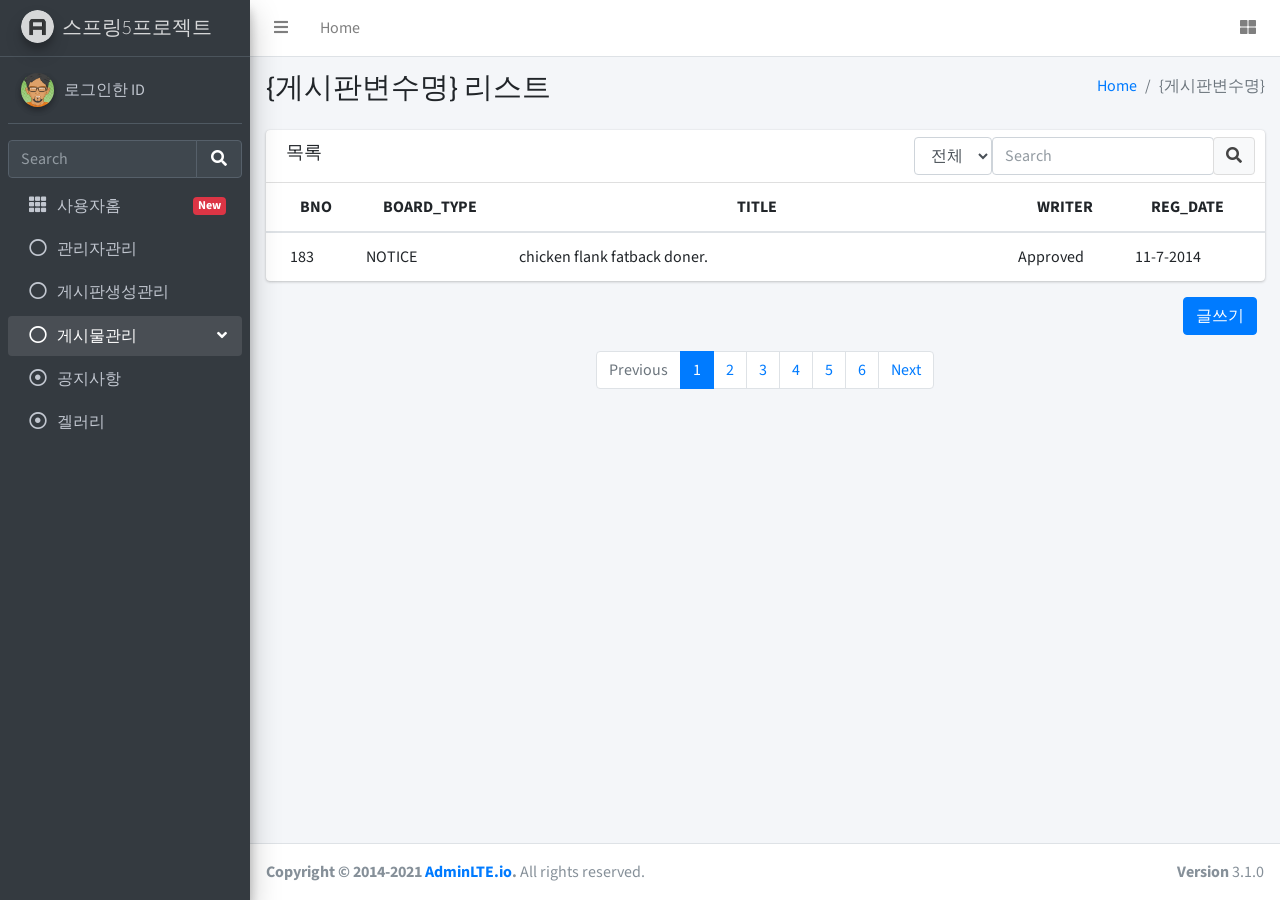
==== src/main/webapp/resources/admin/board_list.html @ ef1ccd4c "7교시 커밋" ====
<!DOCTYPE html>
<html lang="ko">
<head>
  <meta charset="utf-8">
  <meta name="viewport" content="width=device-width, initial-scale=1">
  <title>AdminLTE 3 | 대시보드</title>
  <!-- Google Font: Source Sans Pro 구글웹폰트 -->
  <link rel="stylesheet" href="https://fonts.googleapis.com/css?family=Source+Sans+Pro:300,400,400i,700&display=fallback">
  <!-- Font Awesome 폰트어썸 -->
  <link rel="stylesheet" href="plugins/fontawesome-free/css/all.min.css">
  <!-- Tempusdominus Bootstrap 4 부트스트랩4 -->
  <link rel="stylesheet" href="plugins/tempusdominus-bootstrap-4/css/tempusdominus-bootstrap-4.min.css">
  <!-- Theme style AdminLTE 테마스타일 -->
  <link rel="stylesheet" href="dist/css/adminlte.min.css">
  <!-- overlayScrollbars 왼쪽스크롤메뉴 -->
  <link rel="stylesheet" href="plugins/overlayScrollbars/css/OverlayScrollbars.min.css">
  <!-- summernote 웹에디터 -->
  <link rel="stylesheet" href="plugins/summernote/summernote-bs4.min.css">
</head>
<body class="hold-transition sidebar-mini layout-fixed">
<div class="wrapper">

  <!-- Preloader A로고 로딩중...표시 -->
  <div class="preloader flex-column justify-content-center align-items-center">
    <img class="animation__shake" src="dist/img/AdminLTELogo.png" alt="AdminLTELogo" height="60" width="60">
  </div>

  <!-- Navbar 햄버거메뉴 라인 부분 -->
  <nav class="main-header navbar navbar-expand navbar-white navbar-light">
    <!-- Left navbar links 왼쪽 햄버거 메뉴와 Home링크메뉴 -->
    <ul class="navbar-nav">
      <li class="nav-item"> 
        <a class="nav-link" data-widget="pushmenu" href="#" role="button"><i class="fas fa-bars"></i></a>
      </li>
      <li class="nav-item d-none d-sm-inline-block">
        <a href="home.html" class="nav-link">Home</a>
      </li>
    </ul>
    <!-- Right navbar links 오른쪽 아이콘 메뉴 -->
    <ul class="navbar-nav ml-auto">
     
      <li class="nav-item">
        <a class="nav-link" data-widget="control-sidebar" data-slide="true" href="#" role="button">
          <i class="fas fa-th-large"></i>
        </a>
      </li>
    </ul>
  </nav>
  <!-- /.navbar -->

  <!-- Main Sidebar Container 왼쪽 사이드메뉴내용 -->
  <aside class="main-sidebar sidebar-dark-primary elevation-4">
    <!-- Brand Logo -->
    <a href="home.html" class="brand-link">
      <img src="dist/img/AdminLTELogo.png" alt="AdminLTE Logo" class="brand-image img-circle elevation-3" style="opacity: .8">
      <span class="brand-text font-weight-light">스프링5프로젝트</span>
    </a>

    <!-- Sidebar -->
    <div class="sidebar">
      <!-- Sidebar user panel (optional) 로그인한 정보 -->
      <div class="user-panel mt-3 pb-3 mb-3 d-flex">
        <div class="image">
          <img src="dist/img/avatar4.png" class="img-circle elevation-2" alt="User Image">
        </div>
        <div class="info">
          <a href="#" class="d-block">로그인한 ID</a>
        </div>
      </div>

      <!-- SidebarSearch Form 검색폼 -->
      <div class="form-inline">
        <div class="input-group" data-widget="sidebar-search">
          <input class="form-control form-control-sidebar" type="search" placeholder="Search" aria-label="Search">
          <div class="input-group-append">
            <button class="btn btn-sidebar">
              <i class="fas fa-search fa-fw"></i>
            </button>
          </div>
        </div>
      </div>

      <!-- Sidebar Menu 메뉴시작 -->
      <nav class="mt-2">
        <ul class="nav nav-pills nav-sidebar flex-column" data-widget="treeview" role="menu" data-accordion="false">
          <!-- Add icons to the links using the .nav-icon class
               with font-awesome or any other icon font library -->
          
          <li class="nav-item">
            <a href="/" class="nav-link">
              <i class="nav-icon fas fa-th"></i>
              <p>
                사용자홈
                <span class="right badge badge-danger">New</span>
              </p>
            </a>
          </li>
          <li class="nav-item">
            <a href="#" class="nav-link">
              <i class="far fa-circle nav-icon"></i>
              <p>관리자관리</p>
            </a>
          </li>
          <li class="nav-item">
            <a href="#" class="nav-link">
              <i class="far fa-circle nav-icon"></i>
              <p>게시판생성관리</p>
            </a>
          </li>
          <li class="nav-item menu-open">
            <a href="#" class="nav-link">
              <i class="far fa-circle nav-icon"></i>
              <p>게시물관리
                <i class="right fas fa-angle-left"></i>
              </p>
            </a>
            <ul class="nav nav-treeview">
              <!-- 위 게시판 생성관리에서 만든 게시판 개수에 따라서 자동 증가(아래) -->
              <li class="nav-item">
                <a href="board_list.html" class="nav-link">
                  <i class="far fa-dot-circle nav-icon"></i>
                  <p>공지사항</p>
                </a>
              </li>
              <li class="nav-item">
                <a href="board_list.html" class="nav-link">
                  <i class="far fa-dot-circle nav-icon"></i>
                  <p>겔러리</p>
                </a>
              </li>
            </ul>
          </li>
          
        </ul>
      </nav>
      <!-- /.sidebar-menu -->
    </div>
    <!-- /.sidebar -->
  </aside>

  <!-- Content Wrapper. Contains page content -->
  <div class="content-wrapper">
    <!-- Content Header (Page header) -->
    <div class="content-header">
      <div class="container-fluid">
        <div class="row mb-2">
          <div class="col-sm-6">
            <h1 class="m-0">{게시판변수명} 리스트</h1>
          </div><!-- /.col -->
          <div class="col-sm-6">
            <ol class="breadcrumb float-sm-right">
              <li class="breadcrumb-item"><a href="#">Home</a></li>
              <li class="breadcrumb-item active">{게시판변수명}</li>
            </ol>
          </div><!-- /.col -->
        </div><!-- /.row -->
      </div><!-- /.container-fluid -->
    </div>
    <!-- /.content-header -->

    <!-- Main content -->
    <section class="content">
      <div class="container-fluid">
        <!-- 콘텐츠 내용 -->
        <div class="card">
          <div class="card-header">
            <h3 class="card-title">목록</h3>

            <div class="card-tools">
              <!-- 내용검색 폼 -->
              <div class="input-group input-group-md">
                <form name="form_search" action="board_list.html" method="GET" class="form-horizontal">
                  <select name="search_type" class="form-control float-left" style="width: inherit;">
                    <option>전체</option>
                    <option>제목</option>
                    <option>내용</option>
                  </select>  
                  <input type="text" name="table_search" class="form-control float-left" placeholder="Search" style="width: inherit;">
                  <div class="input-group-append float-left" style="width: inherit;">
                    <button type="submit" class="btn btn-default">
                      <i class="fas fa-search"></i>
                    </button>
                  </div>                                
                </form>
              </div>
              <!-- //내용검색 폼 -->
            </div>
          </div>
          <!-- /.card-header -->
          <div class="card-body table-responsive p-0">
            <table class="table table-hover">
              <!-- 줄바꿈않할때 다음 클래스추가 text-nowrap  -->
              <thead>
                <tr>
                  <th class="text-center">BNO</th>
                  <th class="text-center">BOARD_TYPE</th>
                  <th class="text-center col-6">TITLE</th>
                  <th class="text-center">WRITER</th>
                  <th class="text-center">REG_DATE</th>
                </tr>
              </thead>
              <tbody>
                <!-- 아래 링크주소에 jsp에서 프로그램처리예정 -->
                <tr style="cursor: pointer;" onclick="location.replace('board_view.html?bno=183');">
                  <td>183</td>
                  <td>NOTICE</td>
                  <td>chicken flank fatback doner.</td>
                  <td><span class="tag tag-success">Approved</span></td>
                  <td>11-7-2014</td>
                </tr>
                
              </tbody>
            </table>
          </div>
          <!-- /.card-body -->
        </div>
        <!-- //콘텐츠 내용 -->
        <!-- 페이징 처리 -->
        <div class="col-12 text-right">
          <a href="board_write.html" class="btn btn-primary mb-3">글쓰기</a>
          <ul class="pagination justify-content-center">
              <li class="paginate_button page-item previous disabled" id="example2_previous">
                <a href="#" aria-controls="example2" data-dt-idx="0" tabindex="0" class="page-link">Previous</a>
              </li>
              <li class="paginate_button page-item active">
                <a href="#" aria-controls="example2" data-dt-idx="1" tabindex="0" class="page-link">1</a>
              </li>
              <li class="paginate_button page-item ">
                <a href="#" aria-controls="example2" data-dt-idx="2" tabindex="0" class="page-link">2</a>
              </li>
              <li class="paginate_button page-item ">
                <a href="#" aria-controls="example2" data-dt-idx="3" tabindex="0" class="page-link">3</a>
              </li>
              <li class="paginate_button page-item ">
                <a href="#" aria-controls="example2" data-dt-idx="4" tabindex="0" class="page-link">4</a>
              </li>
              <li class="paginate_button page-item ">
                <a href="#" aria-controls="example2" data-dt-idx="5" tabindex="0" class="page-link">5</a>
              </li>
              <li class="paginate_button page-item ">
                <a href="#" aria-controls="example2" data-dt-idx="6" tabindex="0" class="page-link">6</a>
              </li>
              <li class="paginate_button page-item next" id="example2_next">
                <a href="#" aria-controls="example2" data-dt-idx="7" tabindex="0" class="page-link">Next</a>
              </li>
          </ul>
        </div>
        <!-- //페이징 처리 -->
      </div><!-- /.container-fluid -->
    </section>
    <!-- /.content -->
  </div>
  <!-- /.content-wrapper -->
  <footer class="main-footer">
    <strong>Copyright &copy; 2014-2021 <a href="https://adminlte.io">AdminLTE.io</a>.</strong>
    All rights reserved.
    <div class="float-right d-none d-sm-inline-block">
      <b>Version</b> 3.1.0
    </div>
  </footer>

  <!-- Control Sidebar 오른쪽 바둑판베뉴클릭시 나오는 내용 -->
  <aside class="control-sidebar control-sidebar-dark">
    <!-- demo.js에서 출력할 내용이 존재, demo.js사용않함. -->
    <div class="text-center mt-4">
    <h5>로그아웃</h5><hr class="mb-2"/>
    <button type="button" class="btn btn-primary" id="btn_logout">로그아웃</button>
    </div>
  </aside>
  <!-- /.control-sidebar -->
</div>
<!-- ./wrapper -->
<!-- jQuery 제이쿼리 코어 -->
<script src="plugins/jquery/jquery.min.js"></script>
<!-- jQuery UI 1.11.4 제이쿼리 UI코어 -->
<script src="plugins/jquery-ui/jquery-ui.min.js"></script>
<!-- Resolve conflict in jQuery UI tooltip with Bootstrap tooltip -->
<script>
  $.widget.bridge('uibutton', $.ui.button)
</script>
<!-- Bootstrap 4 부트스트랩4 코어 -->
<script src="plugins/bootstrap/js/bootstrap.bundle.min.js"></script>
<!-- Summernote 섬머노트웹에디터 코어 -->
<script src="plugins/summernote/summernote-bs4.min.js"></script>
<!-- overlayScrollbars 왼쪽스크롤메뉴 코어 -->
<script src="plugins/overlayScrollbars/js/jquery.overlayScrollbars.min.js"></script>
<!-- AdminLTE App AdminLTE코어 -->
<script src="dist/js/adminlte.js"></script>
<!-- AdminLTE for demo purposes 오른쪽메뉴-로그아웃사용 코어: 사용안함. -->
<!-- <script src="dist/js/demo.js"></script> -->
</body>
</html>
---- src/main/webapp/resources/admin/plugins/overlayScrollbars/css/OverlayScrollbars.min.css ----
/*!
 * OverlayScrollbars
 * https://github.com/KingSora/OverlayScrollbars
 *
 * Version: 1.13.0
 *
 * Copyright KingSora | Rene Haas.
 * https://github.com/KingSora
 *
 * Released under the MIT license.
 * Date: 02.08.2020
 */
html.os-html,html.os-html>.os-host{display:block;overflow:hidden;box-sizing:border-box;height:100%!important;width:100%!important;min-width:100%!important;min-height:100%!important;margin:0!important;position:absolute!important}html.os-html>.os-host>.os-padding{position:absolute}body.os-dragging,body.os-dragging *{cursor:default}.os-host,.os-host-textarea{position:relative;overflow:visible!important;-webkit-box-orient:vertical;-webkit-box-direction:normal;-ms-flex-direction:column;flex-direction:column;-ms-flex-wrap:nowrap;flex-wrap:nowrap;-webkit-box-pack:start;-ms-flex-pack:start;justify-content:flex-start;-ms-flex-line-pack:start;align-content:flex-start;-webkit-box-align:start;-ms-flex-align:start;-ms-grid-row-align:flex-start;align-items:flex-start}.os-host-flexbox{overflow:hidden!important;display:-webkit-box;display:-ms-flexbox;display:flex}.os-host-flexbox>.os-size-auto-observer{height:inherit!important}.os-host-flexbox>.os-content-glue{-webkit-box-flex:1;-ms-flex-positive:1;flex-grow:1;-ms-flex-negative:0;flex-shrink:0}.os-host-flexbox>.os-size-auto-observer,.os-host-flexbox>.os-content-glue{min-height:0;min-width:0;-webkit-box-flex:0;-ms-flex-positive:0;flex-grow:0;-ms-flex-negative:1;flex-shrink:1;-ms-flex-preferred-size:auto;flex-basis:auto}#os-dummy-scrollbar-size{position:fixed;opacity:0;-ms-filter:'progid:DXImageTransform.Microsoft.Alpha(Opacity=0)';visibility:hidden;overflow:scroll;height:500px;width:500px}#os-dummy-scrollbar-size>div{width:200%;height:200%;margin:10px 0}#os-dummy-scrollbar-size:before,#os-dummy-scrollbar-size:after,.os-content:before,.os-content:after{content:'';display:table;width:.01px;height:.01px;line-height:0;font-size:0;flex-grow:0;flex-shrink:0;visibility:hidden}#os-dummy-scrollbar-size,.os-viewport{-ms-overflow-style:scrollbar!important}.os-viewport-native-scrollbars-invisible#os-dummy-scrollbar-size,.os-viewport-native-scrollbars-invisible.os-viewport{scrollbar-width:none!important}.os-viewport-native-scrollbars-invisible#os-dummy-scrollbar-size::-webkit-scrollbar,.os-viewport-native-scrollbars-invisible.os-viewport::-webkit-scrollbar,.os-viewport-native-scrollbars-invisible#os-dummy-scrollbar-size::-webkit-scrollbar-corner,.os-viewport-native-scrollbars-invisible.os-viewport::-webkit-scrollbar-corner{display:none!important;width:0!important;height:0!important;visibility:hidden!important;background:0 0!important}.os-content-glue{box-sizing:inherit;max-height:100%;max-width:100%;width:100%;pointer-events:none}.os-padding{box-sizing:inherit;direction:inherit;position:absolute;overflow:visible;padding:0;margin:0;left:0;top:0;bottom:0;right:0;width:auto!important;height:auto!important;z-index:0}.os-host-overflow>.os-padding{overflow:hidden}.os-viewport{direction:inherit!important;box-sizing:inherit!important;resize:none!important;outline:0!important;position:absolute;overflow:hidden;top:0;left:0;bottom:0;right:0;padding:0;margin:0;-webkit-overflow-scrolling:touch}.os-content-arrange{position:absolute;z-index:-1;min-height:1px;min-width:1px;pointer-events:none}.os-content{direction:inherit;box-sizing:border-box!important;position:relative;display:block;height:100%;width:100%;height:100%;width:100%;visibility:visible}.os-content>.os-textarea{box-sizing:border-box!important;direction:inherit!important;background:0 0!important;outline:0 transparent!important;overflow:hidden!important;position:absolute!important;display:block!important;top:0!important;left:0!important;margin:0!important;border-radius:0!important;float:none!important;-webkit-filter:none!important;filter:none!important;border:0!important;resize:none!important;-webkit-transform:none!important;transform:none!important;max-width:none!important;max-height:none!important;box-shadow:none!important;-webkit-perspective:none!important;perspective:none!important;opacity:1!important;z-index:1!important;clip:auto!important;vertical-align:baseline!important;padding:0}.os-host-rtl>.os-padding>.os-viewport>.os-content>.os-textarea{right:0!important}.os-content>.os-textarea-cover{z-index:-1;pointer-events:none}.os-content>.os-textarea[wrap=off]{white-space:pre!important;margin:0!important}.os-text-inherit{font-family:inherit;font-size:inherit;font-weight:inherit;font-style:inherit;font-variant:inherit;text-transform:inherit;text-decoration:inherit;text-indent:inherit;text-align:inherit;text-shadow:inherit;text-overflow:inherit;letter-spacing:inherit;word-spacing:inherit;line-height:inherit;unicode-bidi:inherit;direction:inherit;color:inherit;cursor:text}.os-resize-observer,.os-resize-observer-host{box-sizing:inherit;display:block;visibility:hidden;position:absolute;top:0;left:0;height:100%;width:100%;overflow:hidden;pointer-events:none;z-index:-1}.os-resize-observer-host{padding:inherit;border:inherit;border-color:transparent;border-style:solid;box-sizing:border-box}.os-resize-observer-host.observed{display:flex;flex-direction:column;justify-content:flex-start;align-items:flex-start}.os-resize-observer-host>.os-resize-observer,.os-resize-observer-host.observed>.os-resize-observer{height:200%;width:200%;padding:inherit;border:inherit;margin:0;display:block;box-sizing:content-box}.os-resize-observer-host.observed>.os-resize-observer,.os-resize-observer-host.observed>.os-resize-observer:before{display:flex;position:relative;flex-grow:1;flex-shrink:0;flex-basis:auto;box-sizing:border-box}.os-resize-observer-host.observed>.os-resize-observer:before{content:'';box-sizing:content-box;padding:inherit;border:inherit;margin:0}.os-size-auto-observer{box-sizing:inherit!important;height:100%;width:inherit;max-width:1px;position:relative;float:left;max-height:1px;overflow:hidden;z-index:-1;padding:0;margin:0;pointer-events:none;-webkit-box-flex:inherit;-ms-flex-positive:inherit;flex-grow:inherit;-ms-flex-negative:0;flex-shrink:0;-ms-flex-preferred-size:0;flex-basis:0}.os-size-auto-observer>.os-resize-observer{width:1000%;height:1000%;min-height:1px;min-width:1px}.os-resize-observer-item{position:absolute;top:0;right:0;bottom:0;left:0;overflow:hidden;z-index:-1;opacity:0;direction:ltr!important;-webkit-box-flex:0!important;-ms-flex:none!important;flex:none!important}.os-resize-observer-item-final{position:absolute;left:0;top:0;-webkit-transition:none!important;transition:none!important;-webkit-box-flex:0!important;-ms-flex:none!important;flex:none!important}.os-resize-observer{-webkit-animation-duration:.001s;animation-duration:.001s;-webkit-animation-name:os-resize-observer-dummy-animation;animation-name:os-resize-observer-dummy-animation}object.os-resize-observer{box-sizing:border-box!important}@-webkit-keyframes os-resize-observer-dummy-animation{0%{z-index:0}to{z-index:-1}}@keyframes os-resize-observer-dummy-animation{0%{z-index:0}to{z-index:-1}}.os-host-transition>.os-scrollbar,.os-host-transition>.os-scrollbar-corner{-webkit-transition:opacity .3s,visibility .3s,top .3s,right .3s,bottom .3s,left .3s;transition:opacity .3s,visibility .3s,top .3s,right .3s,bottom .3s,left .3s}html.os-html>.os-host>.os-scrollbar{position:absolute;z-index:999999}.os-scrollbar,.os-scrollbar-corner{position:absolute;opacity:1;-ms-filter:'progid:DXImageTransform.Microsoft.Alpha(Opacity=100)';z-index:1}.os-scrollbar-corner{bottom:0;right:0}.os-scrollbar{pointer-events:none}.os-scrollbar-track{pointer-events:auto;position:relative;height:100%;width:100%;padding:0!important;border:0!important}.os-scrollbar-handle{pointer-events:auto;position:absolute;width:100%;height:100%}.os-scrollbar-handle-off,.os-scrollbar-track-off{pointer-events:none}.os-scrollbar.os-scrollbar-unusable,.os-scrollbar.os-scrollbar-unusable *{pointer-events:none!important}.os-scrollbar.os-scrollbar-unusable .os-scrollbar-handle{opacity:0!important}.os-scrollbar-horizontal{bottom:0;left:0}.os-scrollbar-vertical{top:0;right:0}.os-host-rtl>.os-scrollbar-horizontal{right:0}.os-host-rtl>.os-scrollbar-vertical{right:auto;left:0}.os-host-rtl>.os-scrollbar-corner{right:auto;left:0}.os-scrollbar-auto-hidden,.os-padding+.os-scrollbar-corner,.os-host-resize-disabled.os-host-scrollbar-horizontal-hidden>.os-scrollbar-corner,.os-host-scrollbar-horizontal-hidden>.os-scrollbar-horizontal,.os-host-resize-disabled.os-host-scrollbar-vertical-hidden>.os-scrollbar-corner,.os-host-scrollbar-vertical-hidden>.os-scrollbar-vertical,.os-scrollbar-horizontal.os-scrollbar-auto-hidden+.os-scrollbar-vertical+.os-scrollbar-corner,.os-scrollbar-horizontal+.os-scrollbar-vertical.os-scrollbar-auto-hidden+.os-scrollbar-corner,.os-scrollbar-horizontal.os-scrollbar-auto-hidden+.os-scrollbar-vertical.os-scrollbar-auto-hidden+.os-scrollbar-corner{opacity:0;visibility:hidden;pointer-events:none}.os-scrollbar-corner-resize-both{cursor:nwse-resize}.os-host-rtl>.os-scrollbar-corner-resize-both{cursor:nesw-resize}.os-scrollbar-corner-resize-horizontal{cursor:ew-resize}.os-scrollbar-corner-resize-vertical{cursor:ns-resize}.os-dragging .os-scrollbar-corner.os-scrollbar-corner-resize{cursor:default}.os-host-resize-disabled.os-host-scrollbar-horizontal-hidden>.os-scrollbar-vertical{top:0;bottom:0}.os-host-resize-disabled.os-host-scrollbar-vertical-hidden>.os-scrollbar-horizontal,.os-host-rtl.os-host-resize-disabled.os-host-scrollbar-vertical-hidden>.os-scrollbar-horizontal{right:0;left:0}.os-scrollbar:hover,.os-scrollbar-corner.os-scrollbar-corner-resize{opacity:1!important;visibility:visible!important}.os-scrollbar-corner.os-scrollbar-corner-resize{background-image:url([data-uri]);background-repeat:no-repeat;background-position:100% 100%;pointer-events:auto!important}.os-host-rtl>.os-scrollbar-corner.os-scrollbar-corner-resize{-webkit-transform:scale(-1,1);transform:scale(-1,1)}.os-host-overflow{overflow:hidden!important}.os-theme-none>.os-scrollbar-horizontal,.os-theme-none>.os-scrollbar-vertical,.os-theme-none>.os-scrollbar-corner{display:none!important}.os-theme-none>.os-scrollbar-corner-resize{display:block!important;min-width:10px;min-height:10px}.os-theme-dark>.os-scrollbar-horizontal,.os-theme-light>.os-scrollbar-horizontal{right:10px;height:10px}.os-theme-dark>.os-scrollbar-vertical,.os-theme-light>.os-scrollbar-vertical{bottom:10px;width:10px}.os-theme-dark.os-host-rtl>.os-scrollbar-horizontal,.os-theme-light.os-host-rtl>.os-scrollbar-horizontal{left:10px;right:0}.os-theme-dark>.os-scrollbar-corner,.os-theme-light>.os-scrollbar-corner{height:10px;width:10px}.os-theme-dark>.os-scrollbar-corner,.os-theme-light>.os-scrollbar-corner{background-color:transparent}.os-theme-dark>.os-scrollbar,.os-theme-light>.os-scrollbar{padding:2px;box-sizing:border-box;background:0 0}.os-theme-dark>.os-scrollbar.os-scrollbar-unusable,.os-theme-light>.os-scrollbar.os-scrollbar-unusable{background:0 0}.os-theme-dark>.os-scrollbar>.os-scrollbar-track,.os-theme-light>.os-scrollbar>.os-scrollbar-track{background:0 0}.os-theme-dark>.os-scrollbar-horizontal>.os-scrollbar-track>.os-scrollbar-handle,.os-theme-light>.os-scrollbar-horizontal>.os-scrollbar-track>.os-scrollbar-handle{min-width:30px}.os-theme-dark>.os-scrollbar-vertical>.os-scrollbar-track>.os-scrollbar-handle,.os-theme-light>.os-scrollbar-vertical>.os-scrollbar-track>.os-scrollbar-handle{min-height:30px}.os-theme-dark.os-host-transition>.os-scrollbar>.os-scrollbar-track>.os-scrollbar-handle,.os-theme-light.os-host-transition>.os-scrollbar>.os-scrollbar-track>.os-scrollbar-handle{-webkit-transition:background-color .3s;transition:background-color .3s}.os-theme-dark>.os-scrollbar>.os-scrollbar-track>.os-scrollbar-handle,.os-theme-light>.os-scrollbar>.os-scrollbar-track>.os-scrollbar-handle,.os-theme-dark>.os-scrollbar>.os-scrollbar-track,.os-theme-light>.os-scrollbar>.os-scrollbar-track{border-radius:10px}.os-theme-dark>.os-scrollbar>.os-scrollbar-track>.os-scrollbar-handle{background:rgba(0,0,0,.4)}.os-theme-light>.os-scrollbar>.os-scrollbar-track>.os-scrollbar-handle{background:rgba(255,255,255,.4)}.os-theme-dark>.os-scrollbar:hover>.os-scrollbar-track>.os-scrollbar-handle{background:rgba(0,0,0,.55)}.os-theme-light>.os-scrollbar:hover>.os-scrollbar-track>.os-scrollbar-handle{background:rgba(255,255,255,.55)}.os-theme-dark>.os-scrollbar>.os-scrollbar-track>.os-scrollbar-handle.active{background:rgba(0,0,0,.7)}.os-theme-light>.os-scrollbar>.os-scrollbar-track>.os-scrollbar-handle.active{background:rgba(255,255,255,.7)}.os-theme-dark>.os-scrollbar-horizontal .os-scrollbar-handle:before,.os-theme-dark>.os-scrollbar-vertical .os-scrollbar-handle:before,.os-theme-light>.os-scrollbar-horizontal .os-scrollbar-handle:before,.os-theme-light>.os-scrollbar-vertical .os-scrollbar-handle:before{content:'';position:absolute;left:0;right:0;top:0;bottom:0;display:block}.os-theme-dark.os-host-scrollbar-horizontal-hidden>.os-scrollbar-horizontal .os-scrollbar-handle:before,.os-theme-dark.os-host-scrollbar-vertical-hidden>.os-scrollbar-vertical .os-scrollbar-handle:before,.os-theme-light.os-host-scrollbar-horizontal-hidden>.os-scrollbar-horizontal .os-scrollbar-handle:before,.os-theme-light.os-host-scrollbar-vertical-hidden>.os-scrollbar-vertical .os-scrollbar-handle:before{display:none}.os-theme-dark>.os-scrollbar-horizontal .os-scrollbar-handle:before,.os-theme-light>.os-scrollbar-horizontal .os-scrollbar-handle:before{top:-6px;bottom:-2px}.os-theme-dark>.os-scrollbar-vertical .os-scrollbar-handle:before,.os-theme-light>.os-scrollbar-vertical .os-scrollbar-handle:before{left:-6px;right:-2px}.os-host-rtl.os-theme-dark>.os-scrollbar-vertical .os-scrollbar-handle:before,.os-host-rtl.os-theme-light>.os-scrollbar-vertical .os-scrollbar-handle:before{right:-6px;left:-2px}
---- src/main/webapp/resources/admin/plugins/summernote/summernote-bs4.min.css ----
@font-face{font-family:summernote;font-style:normal;font-weight:400;font-display:auto;src:url(font/summernote.eot);src:url(font/summernote.eot?#iefix) format("embedded-opentype"),url(font/summernote.woff2) format("woff2"),url(font/summernote.woff) format("woff"),url(font/summernote.ttf) format("truetype")}[class*=" note-icon"]:before,[class^=note-icon]:before{display:inline-block;font-family:summernote;font-style:normal;font-size:inherit;text-decoration:inherit;text-rendering:auto;text-transform:none;vertical-align:middle;-moz-osx-font-smoothing:grayscale;-webkit-font-smoothing:antialiased;speak:none}.note-icon-fw{text-align:center;width:1.25em}.note-icon-border{border:.08em solid #eee;border-radius:.1em;padding:.2em .25em .15em}.note-icon-pull-left{float:left}.note-icon-pull-right{float:right}.note-icon.note-icon-pull-left{margin-right:.3em}.note-icon.note-icon-pull-right{margin-left:.3em}.note-icon-align:before{content:""}.note-icon-align-center:before{content:""}.note-icon-align-indent:before{content:""}.note-icon-align-justify:before{content:""}.note-icon-align-left:before{content:""}.note-icon-align-outdent:before{content:""}.note-icon-align-right:before{content:""}.note-icon-arrow-circle-down:before{content:""}.note-icon-arrow-circle-left:before{content:""}.note-icon-arrow-circle-right:before{content:""}.note-icon-arrow-circle-up:before{content:""}.note-icon-arrows-alt:before{content:""}.note-icon-arrows-h:before{content:""}.note-icon-arrows-v:before{content:""}.note-icon-bold:before{content:""}.note-icon-caret:before{content:""}.note-icon-chain-broken:before{content:""}.note-icon-circle:before{content:""}.note-icon-close:before{content:""}.note-icon-code:before{content:""}.note-icon-col-after:before{content:""}.note-icon-col-before:before{content:""}.note-icon-col-remove:before{content:""}.note-icon-eraser:before{content:""}.note-icon-float-left:before{content:""}.note-icon-float-none:before{content:""}.note-icon-float-right:before{content:""}.note-icon-font:before{content:""}.note-icon-frame:before{content:""}.note-icon-italic:before{content:""}.note-icon-link:before{content:""}.note-icon-magic:before{content:""}.note-icon-menu-check:before{content:""}.note-icon-minus:before{content:""}.note-icon-orderedlist:before{content:""}.note-icon-pencil:before{content:""}.note-icon-picture:before{content:""}.note-icon-question:before{content:""}.note-icon-redo:before{content:""}.note-icon-rollback:before{content:""}.note-icon-row-above:before{content:""}.note-icon-row-below:before{content:""}.note-icon-row-remove:before{content:""}.note-icon-special-character:before{content:""}.note-icon-square:before{content:""}.note-icon-strikethrough:before{content:""}.note-icon-subscript:before{content:""}.note-icon-summernote:before{content:""}.note-icon-superscript:before{content:""}.note-icon-table:before{content:""}.note-icon-text-height:before{content:""}.note-icon-trash:before{content:""}.note-icon-underline:before{content:""}.note-icon-undo:before{content:""}.note-icon-unorderedlist:before{content:""}.note-icon-video:before{content:""}.note-editor{position:relative}.note-editor .note-dropzone{position:absolute;display:none;z-index:100;color:#87cefa;background-color:#fff;opacity:.95}.note-editor .note-dropzone .note-dropzone-message{display:table-cell;vertical-align:middle;text-align:center;font-size:28px;font-weight:700}.note-editor .note-dropzone.hover{color:#098ddf}.note-editor.dragover .note-dropzone{display:table}.note-editor .note-editing-area{position:relative}.note-editor .note-editing-area .note-editable{outline:none}.note-editor .note-editing-area .note-editable sup{vertical-align:super}.note-editor .note-editing-area .note-editable sub{vertical-align:sub}.note-editor .note-editing-area .note-editable img.note-float-left{margin-right:10px}.note-editor .note-editing-area .note-editable img.note-float-right{margin-left:10px}.note-editor.note-airframe,.note-editor.note-frame{border:1px solid rgba(0,0,0,.2)}.note-editor.note-airframe.codeview .note-editing-area .note-editable,.note-editor.note-frame.codeview .note-editing-area .note-editable{display:none}.note-editor.note-airframe.codeview .note-editing-area .note-codable,.note-editor.note-frame.codeview .note-editing-area .note-codable{display:block}.note-editor.note-airframe .note-editing-area,.note-editor.note-frame .note-editing-area{overflow:hidden}.note-editor.note-airframe .note-editing-area .note-editable,.note-editor.note-frame .note-editing-area .note-editable{padding:10px;overflow:auto;word-wrap:break-word}.note-editor.note-airframe .note-editing-area .note-editable[contenteditable=false],.note-editor.note-frame .note-editing-area .note-editable[contenteditable=false]{background-color:hsla(0,0%,50.2%,.11)}.note-editor.note-airframe .note-editing-area .note-codable,.note-editor.note-frame .note-editing-area .note-codable{display:none;width:100%;padding:10px;border:none;box-shadow:none;font-family:Menlo,Monaco,monospace,sans-serif;font-size:14px;color:#ccc;background-color:#222;resize:none;outline:none;-ms-box-sizing:border-box;box-sizing:border-box;border-radius:0;margin-bottom:0}.note-editor.note-airframe.fullscreen,.note-editor.note-frame.fullscreen{position:fixed;top:0;left:0;width:100%!important;z-index:1050}.note-editor.note-airframe.fullscreen .note-resizebar,.note-editor.note-frame.fullscreen .note-resizebar{display:none}.note-editor.note-airframe .note-status-output,.note-editor.note-frame .note-status-output{display:block;width:100%;font-size:14px;line-height:1.42857143;height:20px;margin-bottom:0;color:#000;border:0;border-top:1px solid #e2e2e2}.note-editor.note-airframe .note-status-output:empty,.note-editor.note-frame .note-status-output:empty{height:0;border-top:0 solid transparent}.note-editor.note-airframe .note-status-output .pull-right,.note-editor.note-frame .note-status-output .pull-right{float:right!important}.note-editor.note-airframe .note-status-output .text-muted,.note-editor.note-frame .note-status-output .text-muted{color:#777}.note-editor.note-airframe .note-status-output .text-primary,.note-editor.note-frame .note-status-output .text-primary{color:#286090}.note-editor.note-airframe .note-status-output .text-success,.note-editor.note-frame .note-status-output .text-success{color:#3c763d}.note-editor.note-airframe .note-status-output .text-info,.note-editor.note-frame .note-status-output .text-info{color:#31708f}.note-editor.note-airframe .note-status-output .text-warning,.note-editor.note-frame .note-status-output .text-warning{color:#8a6d3b}.note-editor.note-airframe .note-status-output .text-danger,.note-editor.note-frame .note-status-output .text-danger{color:#a94442}.note-editor.note-airframe .note-status-output .alert,.note-editor.note-frame .note-status-output .alert{margin:-7px 0 0;padding:7px 10px 2px;border-radius:0;color:#000;background-color:#f5f5f5}.note-editor.note-airframe .note-status-output .alert .note-icon,.note-editor.note-frame .note-status-output .alert .note-icon{margin-right:5px}.note-editor.note-airframe .note-status-output .alert-success,.note-editor.note-frame .note-status-output .alert-success{color:#3c763d!important;background-color:#dff0d8!important}.note-editor.note-airframe .note-status-output .alert-info,.note-editor.note-frame .note-status-output .alert-info{color:#31708f!important;background-color:#d9edf7!important}.note-editor.note-airframe .note-status-output .alert-warning,.note-editor.note-frame .note-status-output .alert-warning{color:#8a6d3b!important;background-color:#fcf8e3!important}.note-editor.note-airframe .note-status-output .alert-danger,.note-editor.note-frame .note-status-output .alert-danger{color:#a94442!important;background-color:#f2dede!important}.note-editor.note-airframe .note-statusbar,.note-editor.note-frame .note-statusbar{background-color:hsla(0,0%,50.2%,.11);border-bottom-left-radius:4px;border-bottom-right-radius:4px;border-top:1px solid rgba(0,0,0,.2)}.note-editor.note-airframe .note-statusbar .note-resizebar,.note-editor.note-frame .note-statusbar .note-resizebar{padding-top:1px;height:9px;width:100%;cursor:ns-resize}.note-editor.note-airframe .note-statusbar .note-resizebar .note-icon-bar,.note-editor.note-frame .note-statusbar .note-resizebar .note-icon-bar{width:20px;margin:1px auto;border-top:1px solid rgba(0,0,0,.2)}.note-editor.note-airframe .note-statusbar.locked .note-resizebar,.note-editor.note-frame .note-statusbar.locked .note-resizebar{cursor:default}.note-editor.note-airframe .note-statusbar.locked .note-resizebar .note-icon-bar,.note-editor.note-frame .note-statusbar.locked .note-resizebar .note-icon-bar{display:none}.note-editor.note-airframe .note-placeholder,.note-editor.note-frame .note-placeholder{padding:10px}.note-editor.note-airframe{border:0}.note-editor.note-airframe .note-editing-area .note-editable{padding:0}.note-popover.popover{display:none;max-width:none}.note-popover.popover .popover-content a{display:inline-block;max-width:200px;overflow:hidden;text-overflow:ellipsis;white-space:nowrap;vertical-align:middle}.note-popover.popover .arrow{left:20px!important}.note-toolbar{position:relative}.note-editor .note-toolbar,.note-popover .popover-content{margin:0;padding:0 0 5px 5px}.note-editor .note-toolbar>.note-btn-group,.note-popover .popover-content>.note-btn-group{margin-top:5px;margin-left:0;margin-right:5px}.note-editor .note-toolbar .note-btn-group .note-table,.note-popover .popover-content .note-btn-group .note-table{min-width:0;padding:5px}.note-editor .note-toolbar .note-btn-group .note-table .note-dimension-picker,.note-popover .popover-content .note-btn-group .note-table .note-dimension-picker{font-size:18px}.note-editor .note-toolbar .note-btn-group .note-table .note-dimension-picker .note-dimension-picker-mousecatcher,.note-popover .popover-content .note-btn-group .note-table .note-dimension-picker .note-dimension-picker-mousecatcher{position:absolute!important;z-index:3;width:10em;height:10em;cursor:pointer}.note-editor .note-toolbar .note-btn-group .note-table .note-dimension-picker .note-dimension-picker-unhighlighted,.note-popover .popover-content .note-btn-group .note-table .note-dimension-picker .note-dimension-picker-unhighlighted{position:relative!important;z-index:1;width:5em;height:5em;background:url("[data-uri]") repeat}.note-editor .note-toolbar .note-btn-group .note-table .note-dimension-picker .note-dimension-picker-highlighted,.note-popover .popover-content .note-btn-group .note-table .note-dimension-picker .note-dimension-picker-highlighted{position:absolute!important;z-index:2;width:1em;height:1em;background:url("[data-uri]") repeat}.note-editor .note-toolbar .note-style .dropdown-style blockquote,.note-editor .note-toolbar .note-style .dropdown-style pre,.note-popover .popover-content .note-style .dropdown-style blockquote,.note-popover .popover-content .note-style .dropdown-style pre{margin:0;padding:5px 10px}.note-editor .note-toolbar .note-style .dropdown-style h1,.note-editor .note-toolbar .note-style .dropdown-style h2,.note-editor .note-toolbar .note-style .dropdown-style h3,.note-editor .note-toolbar .note-style .dropdown-style h4,.note-editor .note-toolbar .note-style .dropdown-style h5,.note-editor .note-toolbar .note-style .dropdown-style h6,.note-editor .note-toolbar .note-style .dropdown-style p,.note-popover .popover-content .note-style .dropdown-style h1,.note-popover .popover-content .note-style .dropdown-style h2,.note-popover .popover-content .note-style .dropdown-style h3,.note-popover .popover-content .note-style .dropdown-style h4,.note-popover .popover-content .note-style .dropdown-style h5,.note-popover .popover-content .note-style .dropdown-style h6,.note-popover .popover-content .note-style .dropdown-style p{margin:0;padding:0}.note-editor .note-toolbar .note-color-all .note-dropdown-menu,.note-popover .popover-content .note-color-all .note-dropdown-menu{min-width:337px}.note-editor .note-toolbar .note-color .dropdown-toggle,.note-popover .popover-content .note-color .dropdown-toggle{width:20px;padding-left:5px}.note-editor .note-toolbar .note-color .note-dropdown-menu .note-palette,.note-popover .popover-content .note-color .note-dropdown-menu .note-palette{display:inline-block;margin:0;width:160px}.note-editor .note-toolbar .note-color .note-dropdown-menu .note-palette:first-child,.note-popover .popover-content .note-color .note-dropdown-menu .note-palette:first-child{margin:0 5px}.note-editor .note-toolbar .note-color .note-dropdown-menu .note-palette .note-palette-title,.note-popover .popover-content .note-color .note-dropdown-menu .note-palette .note-palette-title{font-size:12px;margin:2px 7px;text-align:center;border-bottom:1px solid #eee}.note-editor .note-toolbar .note-color .note-dropdown-menu .note-palette .note-color-reset,.note-editor .note-toolbar .note-color .note-dropdown-menu .note-palette .note-color-select,.note-popover .popover-content .note-color .note-dropdown-menu .note-palette .note-color-reset,.note-popover .popover-content .note-color .note-dropdown-menu .note-palette .note-color-select{font-size:11px;margin:3px;padding:0 3px;cursor:pointer;width:100%;border-radius:5px}.note-editor .note-toolbar .note-color .note-dropdown-menu .note-palette .note-color-reset:hover,.note-editor .note-toolbar .note-color .note-dropdown-menu .note-palette .note-color-select:hover,.note-popover .popover-content .note-color .note-dropdown-menu .note-palette .note-color-reset:hover,.note-popover .popover-content .note-color .note-dropdown-menu .note-palette .note-color-select:hover{background:#eee}.note-editor .note-toolbar .note-color .note-dropdown-menu .note-palette .note-color-row,.note-popover .popover-content .note-color .note-dropdown-menu .note-palette .note-color-row{height:20px}.note-editor .note-toolbar .note-color .note-dropdown-menu .note-palette .note-color-select-btn,.note-popover .popover-content .note-color .note-dropdown-menu .note-palette .note-color-select-btn{display:none}.note-editor .note-toolbar .note-color .note-dropdown-menu .note-palette .note-holder-custom .note-color-btn,.note-popover .popover-content .note-color .note-dropdown-menu .note-palette .note-holder-custom .note-color-btn{border:1px solid #eee}.note-editor .note-toolbar .note-para .note-dropdown-menu,.note-popover .popover-content .note-para .note-dropdown-menu{min-width:228px;padding:5px}.note-editor .note-toolbar .note-para .note-dropdown-menu>div+div,.note-popover .popover-content .note-para .note-dropdown-menu>div+div{margin-left:5px}.note-editor .note-toolbar .note-dropdown-menu,.note-popover .popover-content .note-dropdown-menu{min-width:160px}.note-editor .note-toolbar .note-dropdown-menu.right,.note-popover .popover-content .note-dropdown-menu.right{right:0;left:auto}.note-editor .note-toolbar .note-dropdown-menu.right:before,.note-popover .popover-content .note-dropdown-menu.right:before{right:9px;left:auto!important}.note-editor .note-toolbar .note-dropdown-menu.right:after,.note-popover .popover-content .note-dropdown-menu.right:after{right:10px;left:auto!important}.note-editor .note-toolbar .note-dropdown-menu.note-check a i,.note-popover .popover-content .note-dropdown-menu.note-check a i{color:#00bfff;visibility:hidden}.note-editor .note-toolbar .note-dropdown-menu.note-check a.checked i,.note-popover .popover-content .note-dropdown-menu.note-check a.checked i{visibility:visible}.note-editor .note-toolbar .note-fontsize-10,.note-popover .popover-content .note-fontsize-10{font-size:10px}.note-editor .note-toolbar .note-color-palette,.note-popover .popover-content .note-color-palette{line-height:1}.note-editor .note-toolbar .note-color-palette div .note-color-btn,.note-popover .popover-content .note-color-palette div .note-color-btn{width:20px;height:20px;padding:0;margin:0;border:0;border-radius:0}.note-editor .note-toolbar .note-color-palette div .note-color-btn:hover,.note-popover .popover-content .note-color-palette div .note-color-btn:hover{transform:scale(1.2);transition:all .2s}.note-modal .modal-dialog{outline:0;border-radius:5px;box-shadow:0 3px 9px rgba(0,0,0,.5)}.note-modal .form-group{margin-left:0;margin-right:0}.note-modal .note-modal-form{margin:0}.note-modal .note-image-dialog .note-dropzone{min-height:100px;font-size:30px;line-height:4;color:#d3d3d3;text-align:center;border:4px dashed #d3d3d3;margin-bottom:10px}@-moz-document url-prefix(){.note-modal .note-image-input{height:auto}}.note-placeholder{position:absolute;display:none;color:grey}.note-handle .note-control-selection{position:absolute;display:none;border:1px solid #000}.note-handle .note-control-selection>div{position:absolute}.note-handle .note-control-selection .note-control-selection-bg{width:100%;height:100%;background-color:#000;-webkit-opacity:.3;-khtml-opacity:.3;-moz-opacity:.3;opacity:.3;-ms-filter:progid:DXImageTransform.Microsoft.Alpha(opacity=30);filter:alpha(opacity=30)}.note-handle .note-control-selection .note-control-handle,.note-handle .note-control-selection .note-control-holder,.note-handle .note-control-selection .note-control-sizing{width:7px;height:7px;border:1px solid #000}.note-handle .note-control-selection .note-control-sizing{background-color:#000}.note-handle .note-control-selection .note-control-nw{top:-5px;left:-5px;border-right:none;border-bottom:none}.note-handle .note-control-selection .note-control-ne{top:-5px;right:-5px;border-bottom:none;border-left:none}.note-handle .note-control-selection .note-control-sw{bottom:-5px;left:-5px;border-top:none;border-right:none}.note-handle .note-control-selection .note-control-se{right:-5px;bottom:-5px;cursor:se-resize}.note-handle .note-control-selection .note-control-se.note-control-holder{cursor:default;border-top:none;border-left:none}.note-handle .note-control-selection .note-control-selection-info{right:0;bottom:0;padding:5px;margin:5px;color:#fff;background-color:#000;font-size:12px;border-radius:5px;-webkit-opacity:.7;-khtml-opacity:.7;-moz-opacity:.7;opacity:.7;-ms-filter:progid:DXImageTransform.Microsoft.Alpha(opacity=70);filter:alpha(opacity=70)}.note-hint-popover{min-width:100px;padding:2px}.note-hint-popover .popover-content{padding:3px;max-height:150px;overflow:auto}.note-hint-popover .popover-content .note-hint-group .note-hint-item{display:block!important;padding:3px}.note-hint-popover .popover-content .note-hint-group .note-hint-item.active,.note-hint-popover .popover-content .note-hint-group .note-hint-item:hover{display:block;clear:both;font-weight:400;line-height:1.4;color:#fff;white-space:nowrap;text-decoration:none;background-color:#428bca;outline:0;cursor:pointer}.note-toolbar{background:hsla(0,0%,50.2%,.11)}.note-btn-group .note-btn{border-color:rgba(0,0,0,.2);padding:.28rem .65rem;font-size:13px}
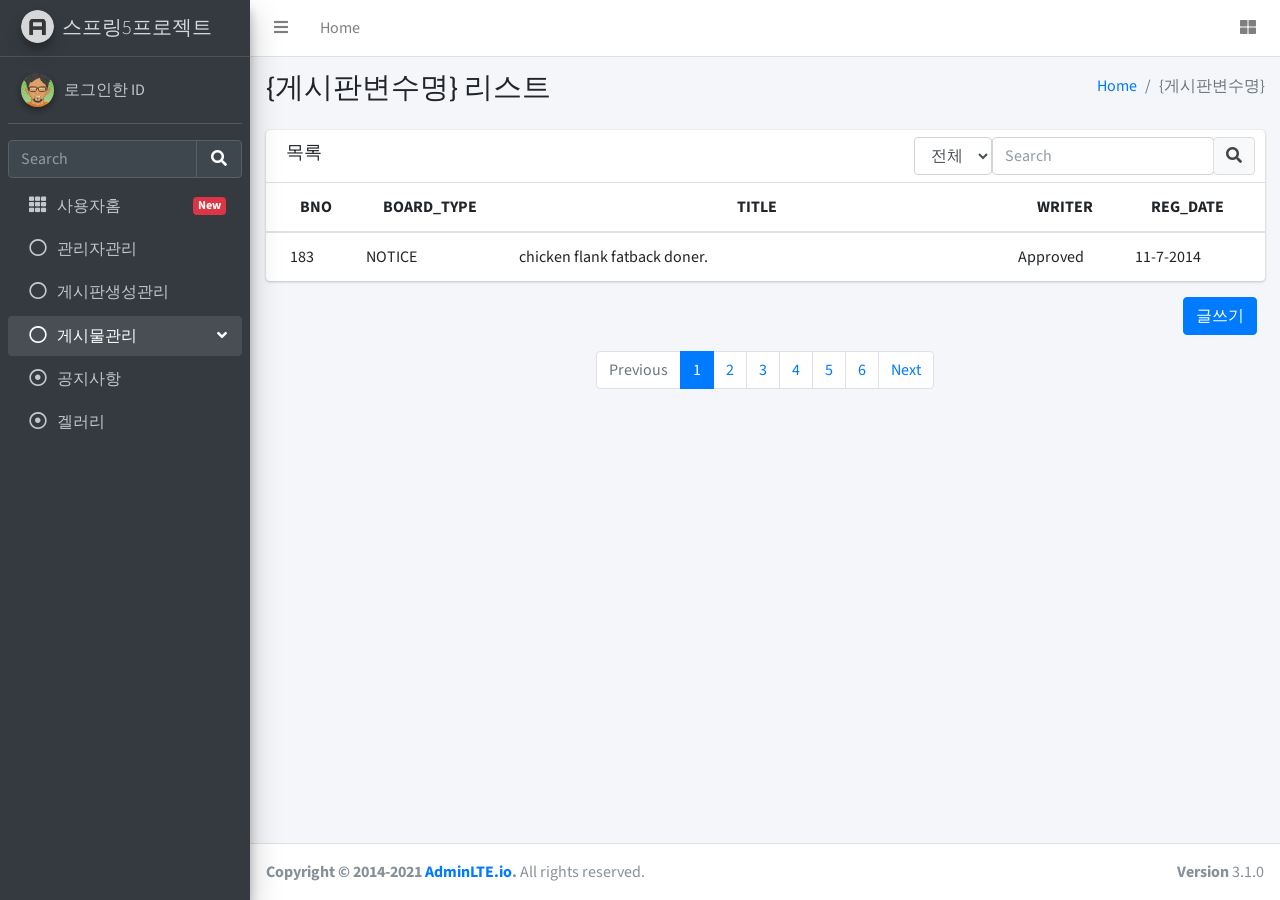
==== commit 4446cc95: "커밋" ====
--- a/src/main/webapp/resources/admin/board_list.html
+++ b/src/main/webapp/resources/admin/board_list.html
@@ -251,6 +251,7 @@
     <!-- /.content -->
   </div>
   <!-- /.content-wrapper -->
+  
   <footer class="main-footer">
     <strong>Copyright &copy; 2014-2021 <a href="https://adminlte.io">AdminLTE.io</a>.</strong>
     All rights reserved.
